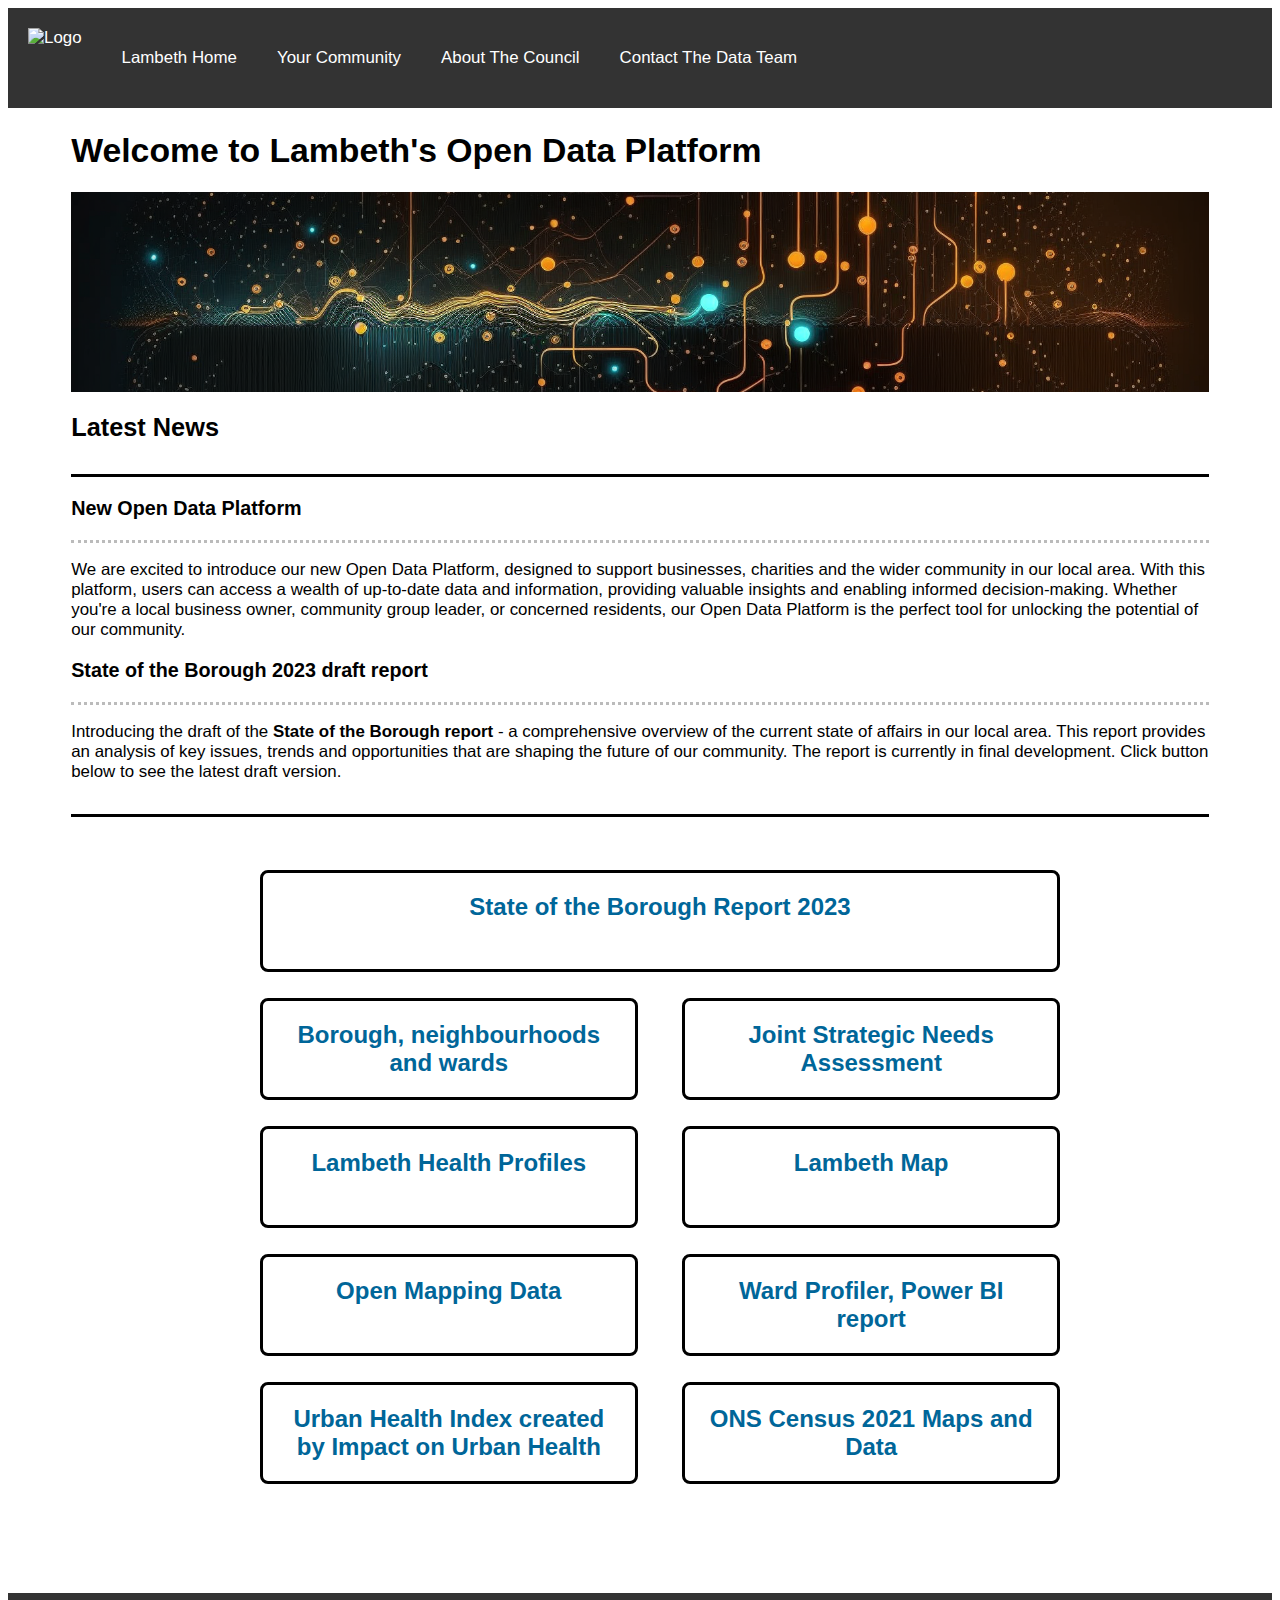
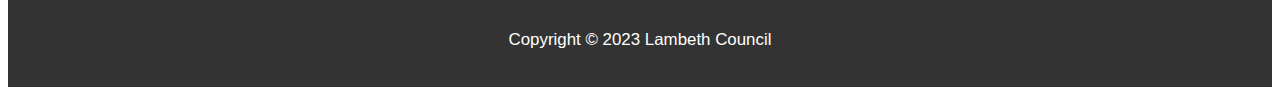
==== index.html @ 28af75da "landing page added" ====
<!DOCTYPE html>
<html>
  <head>
    <meta charset="UTF-8">
    <title>Lambeth Open Data Platform</title>
    <link rel="stylesheet" type="text/css" href="styles.css">
    <link rel="icon" type="image/png" sizes="16x16" href="img/favicon-16x16.png">
    <link rel="icon" type="image/png" sizes="32x32" href="img/favicon-32x32.png">
  </head>
  <body>

    <header>
      <nav>
        <ul>
          <img src="https://www.lambeth.gov.uk/themes/custom/lambeth_theme/images/logo.svg" alt="Logo">
          <li><a href="https://www.lambeth.gov.uk">Lambeth Home</a></li>
          <li><a href="https://www.lambeth.gov.uk/your-community">Your Community</a></li>
          <li><a href="https://www.lambeth.gov.uk/about-council">About The Council</a></li>
          <li><a href="mailto:data@lambeth.gov.uk?subject=Email from Open Data Platform">Contact The Data Team</a></li>
        </ul>
      </nav>
    </header>

    

    <div class = "intro">
      
      <h1>Welcome to Lambeth's Open Data Platform</h1>
      <div class="banner">

      </div>

      <h2>Latest News</h2>
      <hr class="solid">
      <h3>New Open Data Platform</h3>
      <hr class="dotted">
      <p>We are excited to introduce our new Open Data Platform, designed to support businesses, charities and the wider community in our local area. With this platform, users can access a wealth of up-to-date data and information, providing valuable insights and enabling informed decision-making. Whether you're a local business owner, community group leader, or concerned residents, our Open Data Platform is the perfect tool for unlocking the potential of our community.</p>
      
      <h3 class="hidden">Cost of Living Data Support Pack</h3>
      <hr class="dotted hidden">
      <p  class="hidden">Introducing our comprehensive Cost of Living Data Pack. This pack includes up-to-date information on the impact of the financial crisis in the context of Lambeth. With this data, you can make informed decisions on budget allocation, targetted support and outreach as well as to support funding bids. Whether you're a local charity, professional, or resident, our Cost of Living Data Pack is an essential tool for understanding the impact of the financial crisis on Lambeth.
      Click the <strong> Impact of the Financial Crisis</strong> button to view the interactive dashboard.</p>
      
      <h3>State of the Borough 2023 draft report</h3>
      <hr class="dotted">
      <p>Introducing the draft of the <strong>State of the Borough report</strong> - a comprehensive overview of the current state of affairs in our local area. This report provides an analysis of key issues, trends and opportunities that are shaping the future of our community.
      The report is currently in final development. Click button below to see the latest draft version.</p>
      
      <hr class="solid">

    </div>

  
    <main>
          

      <ul class="tile-grid flex-wrap nav">
        <div class="hidden"> <!-- REMOVE DIV TO ADD BACK IN WHEN READY-->
          <li class= "btn flex tile way1 " id="col" onclick="location.href='../CostOfLiving%20Data%20Pack/scripts/Cost-Of-Living-Data-Pack.html#cover';">
            Impact of the Financial Crisis
          </li>
        </div>

        <li class="btn flex tile way1" onclick="location.href='state_of_borough_landing_page.html';">
          State of the Borough Report 2023
        </li>
        
        <li class="btn flex tile way3" onclick="location.href='https://www.lambeth.gov.uk/your-community/facts-figures/borough-neighbourhoods-wards';">
          Borough, neighbourhoods and wards
        </li>
        
        <li class="btn flex tile way3" onclick="location.href='https://www.lambeth.gov.uk/adult-social-care-and-health/health-and-wellbeing/lambeth-health-profile/joint-strategic-needs-assessment-jsna';">
          Joint Strategic Needs Assessment
        </li>

        <li class="btn flex tile way3" onclick="location.href='https://www.lambeth.gov.uk/adult-social-care-and-health/health-and-wellbeing/lambeth-health-profile';">
          Lambeth Health Profiles
        </li>

        <li class="btn flex tile way2" onclick="location.href='https://maps.lambeth.gov.uk/Html5Viewer/Index.html?configBase=https://maps.lambeth.gov.uk/Geocortex/Essentials/REST/sites/PUBLIC_Lambeth_Map_30/viewers/Viewer_for_HTML5_4133/virtualdirectory/Resources/Config/Default';">
          Lambeth Map
        </li>
        
        <li class="btn flex tile way2" onclick="location.href='https://www.lambeth.gov.uk/about-council/transparency-open-data/open-mapping-data';">
          Open Mapping Data
        </li>
  

        <li class="btn flex tile way3" onclick="location.href='https://app.powerbi.com/view?r=eyJrIjoiM2JiYzc1ZTAtNzI1Ni00YTI4LWFlMWUtYzY4ODlmZjQyMTA0IiwidCI6ImM0ZjIyNzgwLTQ4NWYtNDUwNy1hZjRhLTYwYTk3MWQ2ZjdmZSIsImMiOjh9&pageName=ReportSection6ea6ab630767c96e65db';">
          Ward Profiler, Power BI report
        </li>
        
        <li class="btn flex tile way3" onclick="location.href='https://urbanhealth.org.uk/insights/data/urban-health-index-uhi-for-lambeth-and-southwark';">
          Urban Health Index created by Impact on Urban Health
        </li>

        <li class="btn flex tile way3" onclick="location.href='https://www.ons.gov.uk/census/maps';">
          ONS Census 2021 Maps and Data
        </li>


      </ul>

    </main>

    <footer>
      <p>Copyright © 2023 Lambeth Council</p>
    </footer>

  </body>
</html>
---- styles.css ----
<style>
  body {
    font-family: Arial, sans-serif;
  }
  
  header img {
        height: 50px;
        margin-right: 20px;
  }
  
  /*main {
    display:block;
  }*/

  *, ::before, ::after {
      box-sizing: border-box;
      border-width: 0;
      border-style: solid;
      border-color: currentColor;
  }

  .intro {
    padding-left: 5%;
    padding-right: 5%;
  }

  .flex-wrap {
    flex-wrap: wrap;
    margin-top: 1rem;
    margin-bottom: 1rem;
  }

  .nav li {
    display: inline-block;
    font-size: 20px;
    padding: 20px;
    font-size: x-large;
  }

  .center {
    text-align: center;
  }

  .hidden {
    display:none;
  }

  .banner {
   background-image: url("img/banner1.png") ; 
   height: 200px;
   background-position-y: center;
   background-repeat: no-repeat;
   background-position-x: center;
   background-size:cover;
  }

  .tile {
    min-height: 6rem;
    margin-top: 1rem;
    margin-bottom: 1rem;
    font-weight: bold;
  }

  .way3 {
    width: 27.3%;
    margin-inline-start: 3%;
    margin-inline-end: 3%;
  }

  .way2 {
    width: 44%;
    margin-inline-start: 3%;
    margin-inline-end: 3%;
  }

  .way1 {
    width: 94%;
    margin-inline-start: 3%;
    margin-inline-end: 3%;
  }

  .flex{
    display: flex;
    flex-direction: column;
  }
  .tile-grid {
    display: flex;
  }
  
  body {
      font-family: Open Sans,Segoe UI,Tahoma,sans-serif;
      font-size: 1.05555rem
  }

  header {
    background-color: #333;
    color: #fff;
    padding: 20px;
  }

  header nav ul {
    list-style: none;
    margin: 0;
    padding: 0;
    display: flex;
  }

  header nav a {
    color: #fff;
    text-decoration: none;
    padding: 20px;
    display: block;
  }

  main {
    text-align: center;
    padding-top: 0rem;
    padding-left: 15%;
    padding-right: 15%;
    padding-top: 1rem;
    padding-bottom: 5rem;
    /*padding: 80px;*/
  }

  main h1 {
    font-size: 36px;
    margin-bottom: 40px;
  }

  .btn {
    background-color: #fff;
    color: #006699;
    outline-color: #000;
    outline-style: solid;
    padding: 10px 20px;
    border-radius: 5px;
    display: inline-block;
  }

  .btn:hover {
    background-color: #993399;
    color: #fff;
    cursor: pointer;
  }

  footer {
    background-color: #333;
    color: #fff;
    text-align: center;
    padding: 20px;
  }

@media (max-width: 1300px) {
  .way3 {
    width: 44%;
    margin-inline-start: 3%;
    margin-inline-end: 3%;
  }
}

@media (max-width: 900px) {
  .way3 {
    width: 100%;
    margin-inline-start: 0%;
    margin-inline-end: 0%;
  }

  .way2 {
    width: 100%;
    margin-inline-start: 0%;
    margin-inline-end: 0%;
  }

  .way1 {
    width: 100%;
    margin-inline-start: 0%;
    margin-inline-end: 0%;
  }
}

/* Dotted border */
hr.dotted {
  border-top: 3px dotted #bbb;
}

/* Solid border */
hr.solid {
  border-top: 3px solid #000;
  margin-top: 2rem;
}



</style>
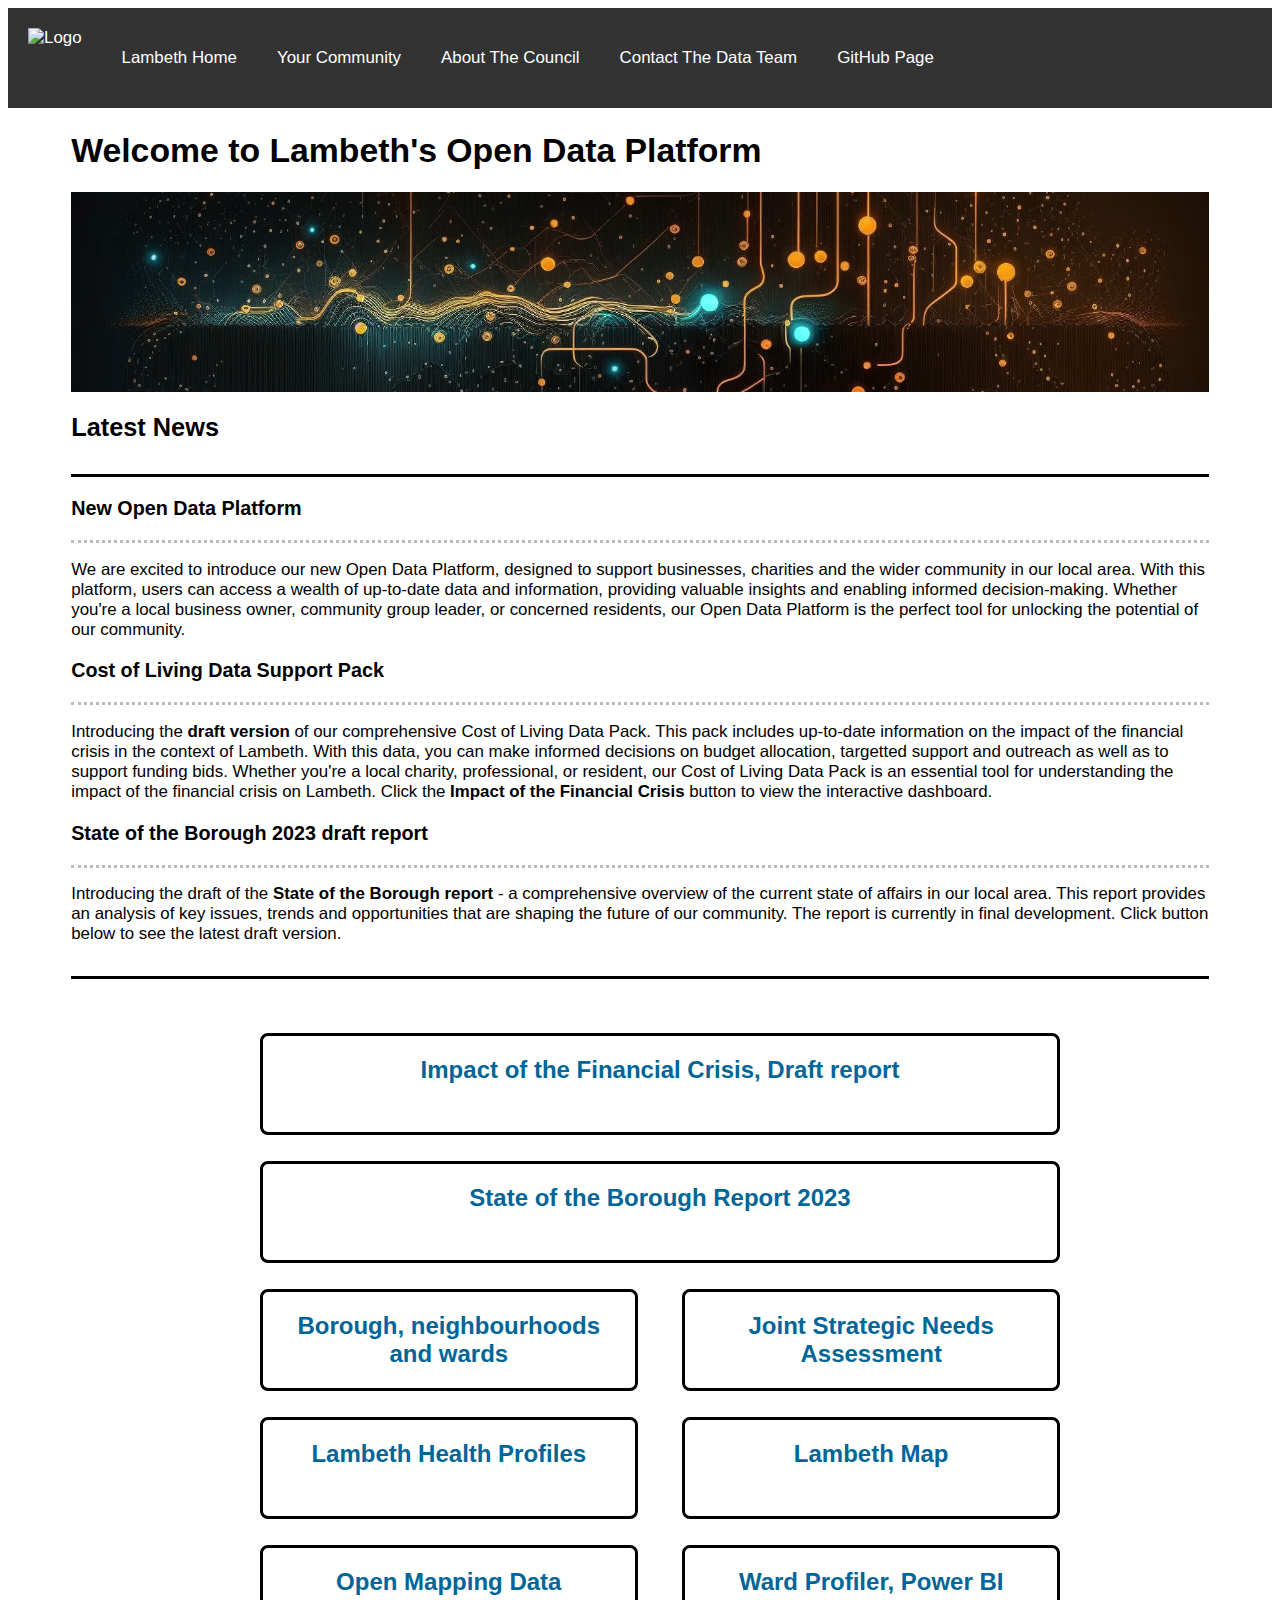
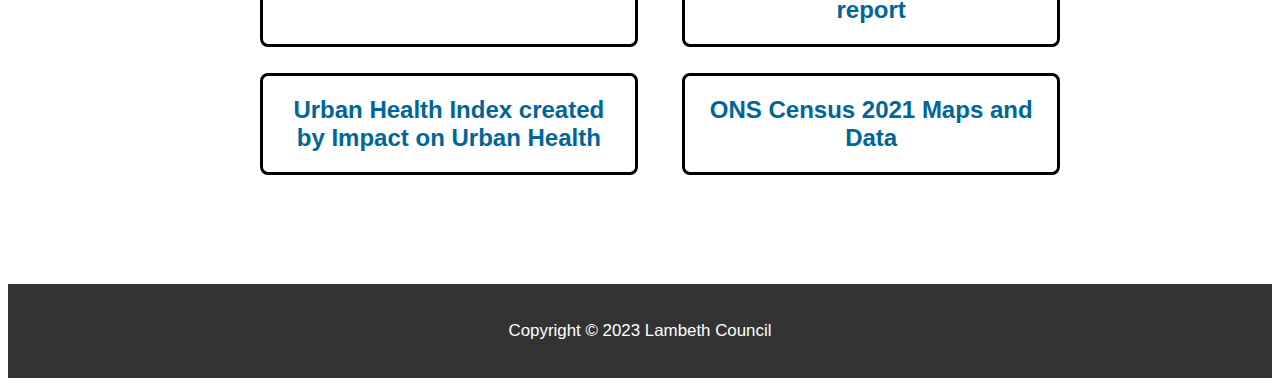
==== commit cfe5359d: "Updated the cost of living draft data pack" ====
--- a/index.html
+++ b/index.html
@@ -17,6 +17,7 @@
           <li><a href="https://www.lambeth.gov.uk/your-community">Your Community</a></li>
           <li><a href="https://www.lambeth.gov.uk/about-council">About The Council</a></li>
           <li><a href="mailto:data@lambeth.gov.uk?subject=Email from Open Data Platform">Contact The Data Team</a></li>
+          <li><a href="https://github.com/Lambeth-Open-Data/Lambeth-Open-Data.github.io">GitHub Page</a></li>
         </ul>
       </nav>
     </header>
@@ -36,9 +37,9 @@
       <hr class="dotted">
       <p>We are excited to introduce our new Open Data Platform, designed to support businesses, charities and the wider community in our local area. With this platform, users can access a wealth of up-to-date data and information, providing valuable insights and enabling informed decision-making. Whether you're a local business owner, community group leader, or concerned residents, our Open Data Platform is the perfect tool for unlocking the potential of our community.</p>
       
-      <h3 class="hidden">Cost of Living Data Support Pack</h3>
-      <hr class="dotted hidden">
-      <p  class="hidden">Introducing our comprehensive Cost of Living Data Pack. This pack includes up-to-date information on the impact of the financial crisis in the context of Lambeth. With this data, you can make informed decisions on budget allocation, targetted support and outreach as well as to support funding bids. Whether you're a local charity, professional, or resident, our Cost of Living Data Pack is an essential tool for understanding the impact of the financial crisis on Lambeth.
+      <h3>Cost of Living Data Support Pack</h3>
+      <hr class="dotted ">
+      <p>Introducing the <strong>draft version</strong> of our comprehensive Cost of Living Data Pack. This pack includes up-to-date information on the impact of the financial crisis in the context of Lambeth. With this data, you can make informed decisions on budget allocation, targetted support and outreach as well as to support funding bids. Whether you're a local charity, professional, or resident, our Cost of Living Data Pack is an essential tool for understanding the impact of the financial crisis on Lambeth.
       Click the <strong> Impact of the Financial Crisis</strong> button to view the interactive dashboard.</p>
       
       <h3>State of the Borough 2023 draft report</h3>
@@ -55,11 +56,11 @@
           
 
       <ul class="tile-grid flex-wrap nav">
-        <div class="hidden"> <!-- REMOVE DIV TO ADD BACK IN WHEN READY-->
-          <li class= "btn flex tile way1 " id="col" onclick="location.href='../CostOfLiving%20Data%20Pack/scripts/Cost-Of-Living-Data-Pack.html#cover';">
-            Impact of the Financial Crisis
+        
+          <li class= "btn flex tile way1 " id="col" onclick="location.href='cost_of_living_datapack_page.html';">
+            Impact of the Financial Crisis, Draft report
           </li>
-        </div>
+        
 
         <li class="btn flex tile way1" onclick="location.href='state_of_borough_landing_page.html';">
           State of the Borough Report 2023
--- a/styles.css
+++ b/styles.css
@@ -1,4 +1,10 @@
 <style>
+  .navbar-inverse {background-color: #ff9900}
+
+  .body {font-family: "Arial"}
+
+  .btn {background-color: #006699}  
+
   body {
     font-family: Arial, sans-serif;
   }
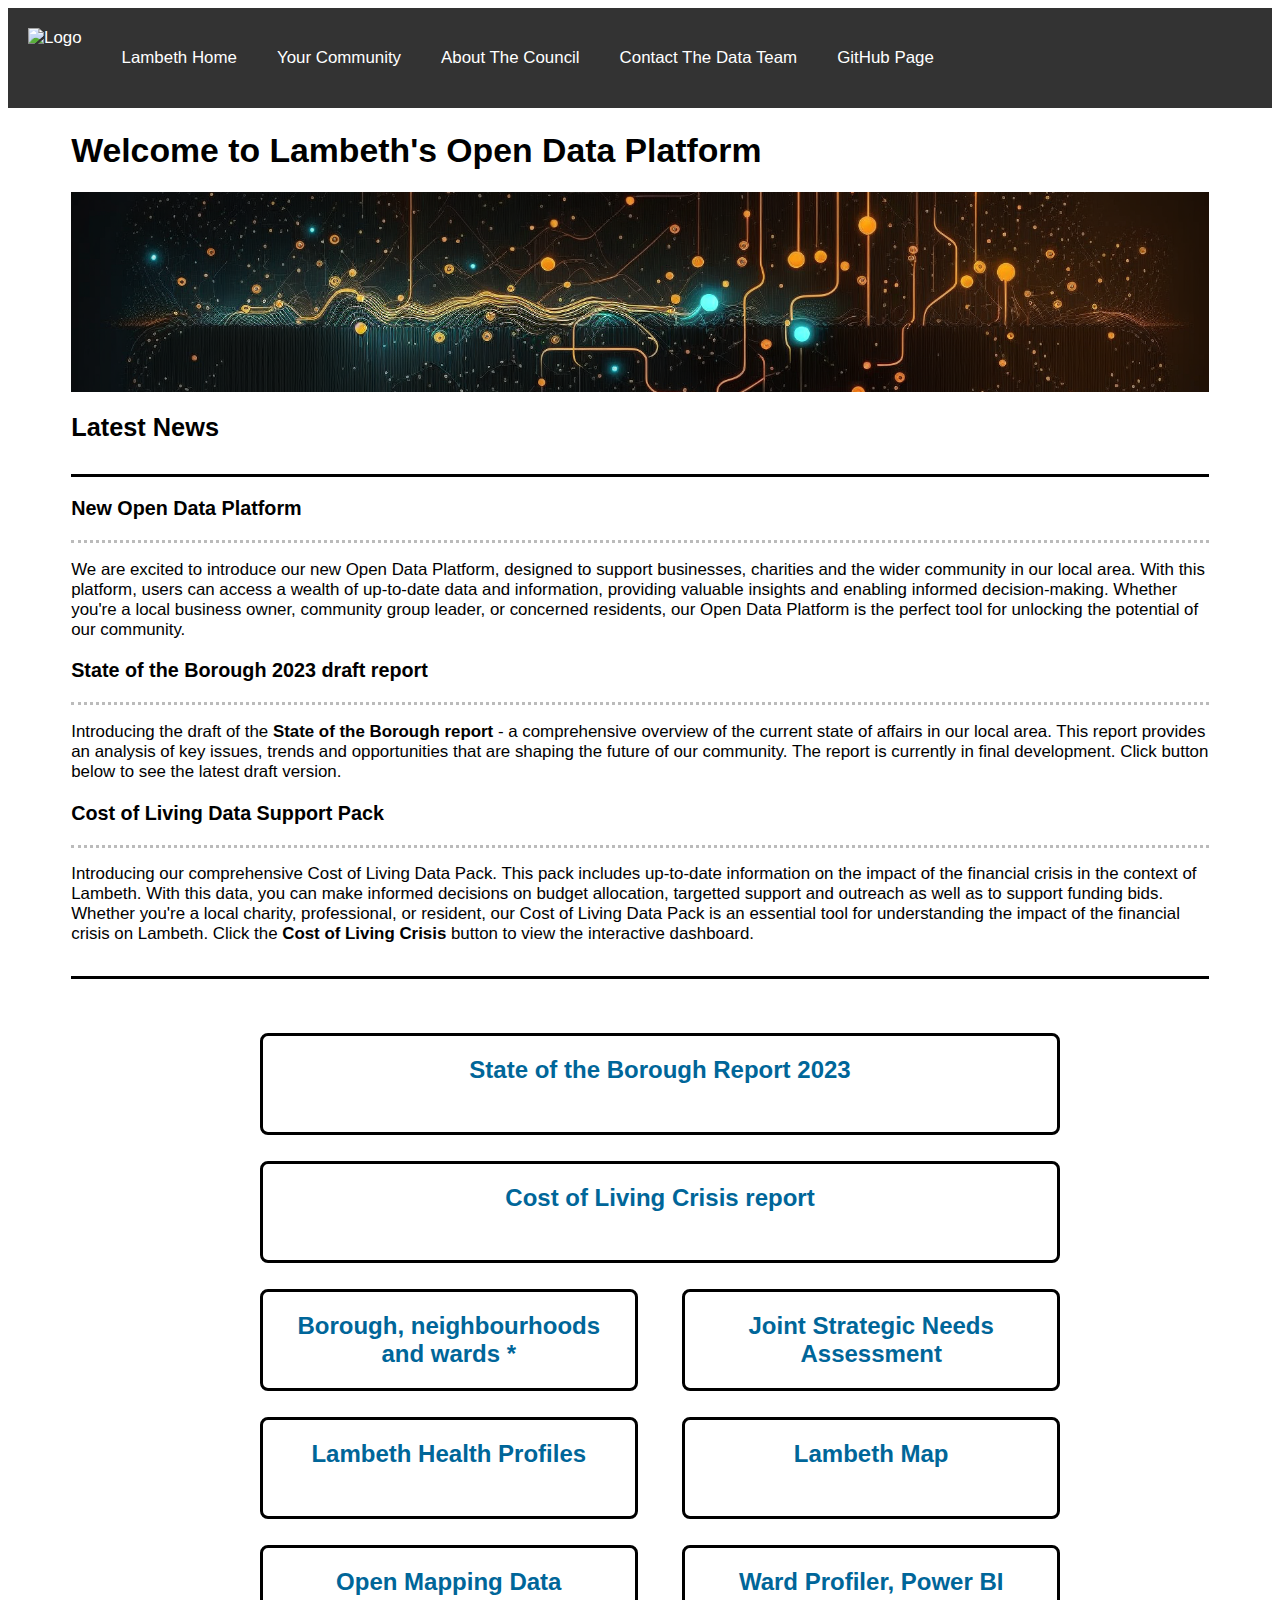
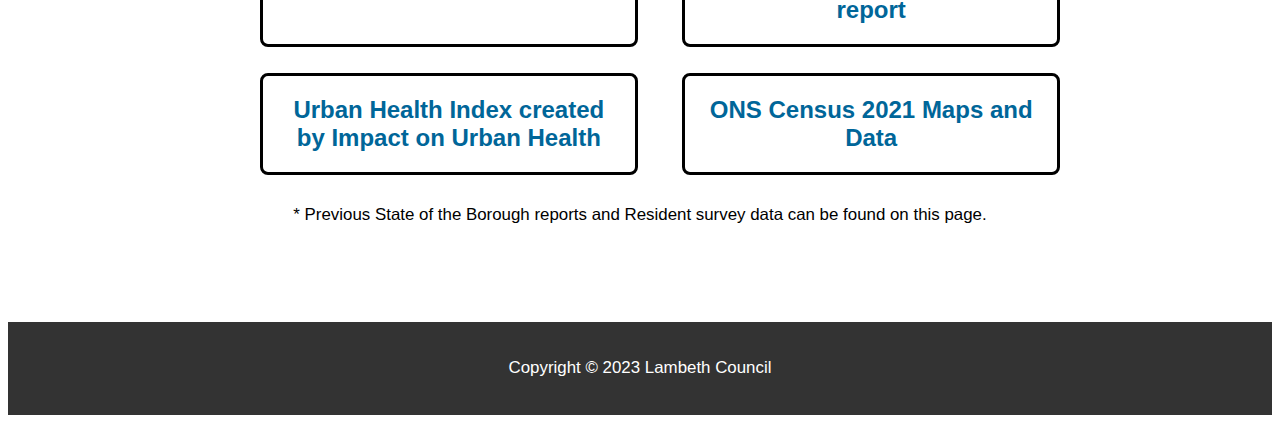
==== commit d0c65b2f: "made changes to home page" ====
--- a/index.html
+++ b/index.html
@@ -37,16 +37,16 @@
       <hr class="dotted">
       <p>We are excited to introduce our new Open Data Platform, designed to support businesses, charities and the wider community in our local area. With this platform, users can access a wealth of up-to-date data and information, providing valuable insights and enabling informed decision-making. Whether you're a local business owner, community group leader, or concerned residents, our Open Data Platform is the perfect tool for unlocking the potential of our community.</p>
       
-      <h3>Cost of Living Data Support Pack</h3>
-      <hr class="dotted ">
-      <p>Introducing the <strong>draft version</strong> of our comprehensive Cost of Living Data Pack. This pack includes up-to-date information on the impact of the financial crisis in the context of Lambeth. With this data, you can make informed decisions on budget allocation, targetted support and outreach as well as to support funding bids. Whether you're a local charity, professional, or resident, our Cost of Living Data Pack is an essential tool for understanding the impact of the financial crisis on Lambeth.
-      Click the <strong> Impact of the Financial Crisis</strong> button to view the interactive dashboard.</p>
-      
       <h3>State of the Borough 2023 draft report</h3>
       <hr class="dotted">
       <p>Introducing the draft of the <strong>State of the Borough report</strong> - a comprehensive overview of the current state of affairs in our local area. This report provides an analysis of key issues, trends and opportunities that are shaping the future of our community.
       The report is currently in final development. Click button below to see the latest draft version.</p>
       
+      <h3>Cost of Living Data Support Pack</h3>
+      <hr class="dotted ">
+      <p>Introducing our comprehensive Cost of Living Data Pack. This pack includes up-to-date information on the impact of the financial crisis in the context of Lambeth. With this data, you can make informed decisions on budget allocation, targetted support and outreach as well as to support funding bids. Whether you're a local charity, professional, or resident, our Cost of Living Data Pack is an essential tool for understanding the impact of the financial crisis on Lambeth.
+      Click the <strong> Cost of Living Crisis</strong> button to view the interactive dashboard.</p>
+
       <hr class="solid">
 
     </div>
@@ -57,17 +57,19 @@
 
       <ul class="tile-grid flex-wrap nav">
         
-          <li class= "btn flex tile way1 " id="col" onclick="location.href='cost_of_living_datapack_page.html';">
-            Impact of the Financial Crisis, Draft report
-          </li>
-        
 
         <li class="btn flex tile way1" onclick="location.href='state_of_borough_landing_page.html';">
           State of the Borough Report 2023
         </li>
         
+        
+        <li class= "btn flex tile way1 " id="col" onclick="location.href='cost_of_living_datapack_page.html';">
+          Cost of Living Crisis report
+        </li>
+      
+
         <li class="btn flex tile way3" onclick="location.href='https://www.lambeth.gov.uk/your-community/facts-figures/borough-neighbourhoods-wards';">
-          Borough, neighbourhoods and wards
+          Borough, neighbourhoods and wards *
         </li>
         
         <li class="btn flex tile way3" onclick="location.href='https://www.lambeth.gov.uk/adult-social-care-and-health/health-and-wellbeing/lambeth-health-profile/joint-strategic-needs-assessment-jsna';">
@@ -102,6 +104,8 @@
 
       </ul>
 
+      <p>* Previous State of the Borough reports and Resident survey data can be found on this page.</p>
+
     </main>
 
     <footer>
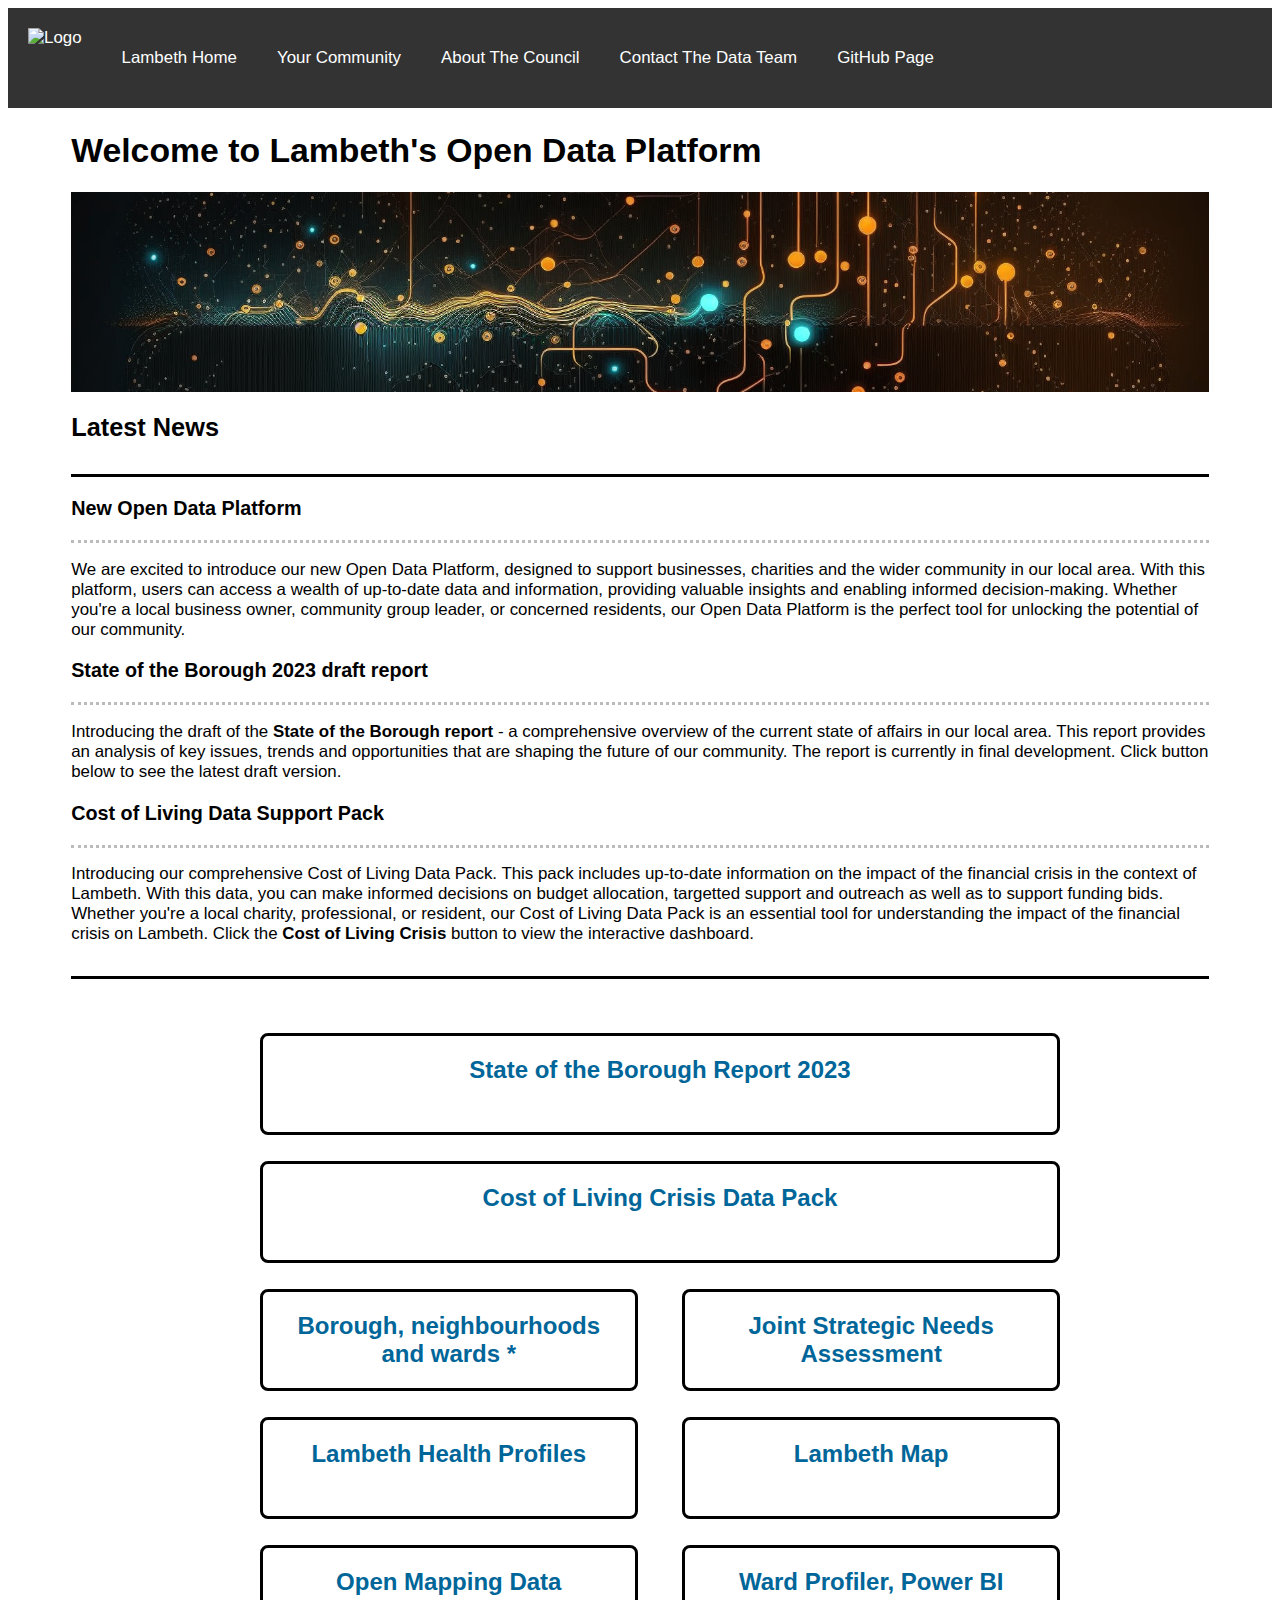
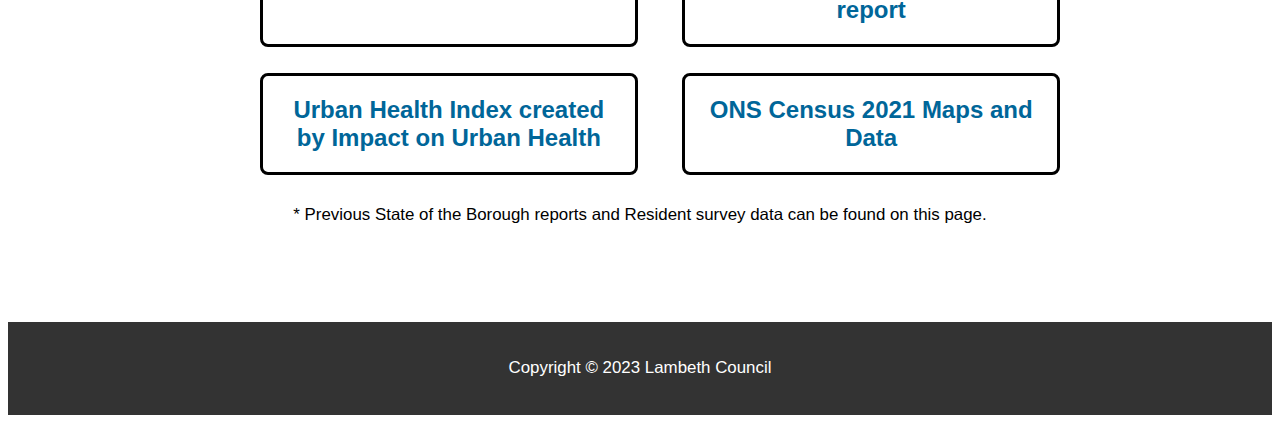
==== commit 861ed344: "updated home page" ====
--- a/index.html
+++ b/index.html
@@ -64,7 +64,7 @@
         
         
         <li class= "btn flex tile way1 " id="col" onclick="location.href='cost_of_living_datapack_page.html';">
-          Cost of Living Crisis report
+          Cost of Living Crisis Data Pack
         </li>
       
 
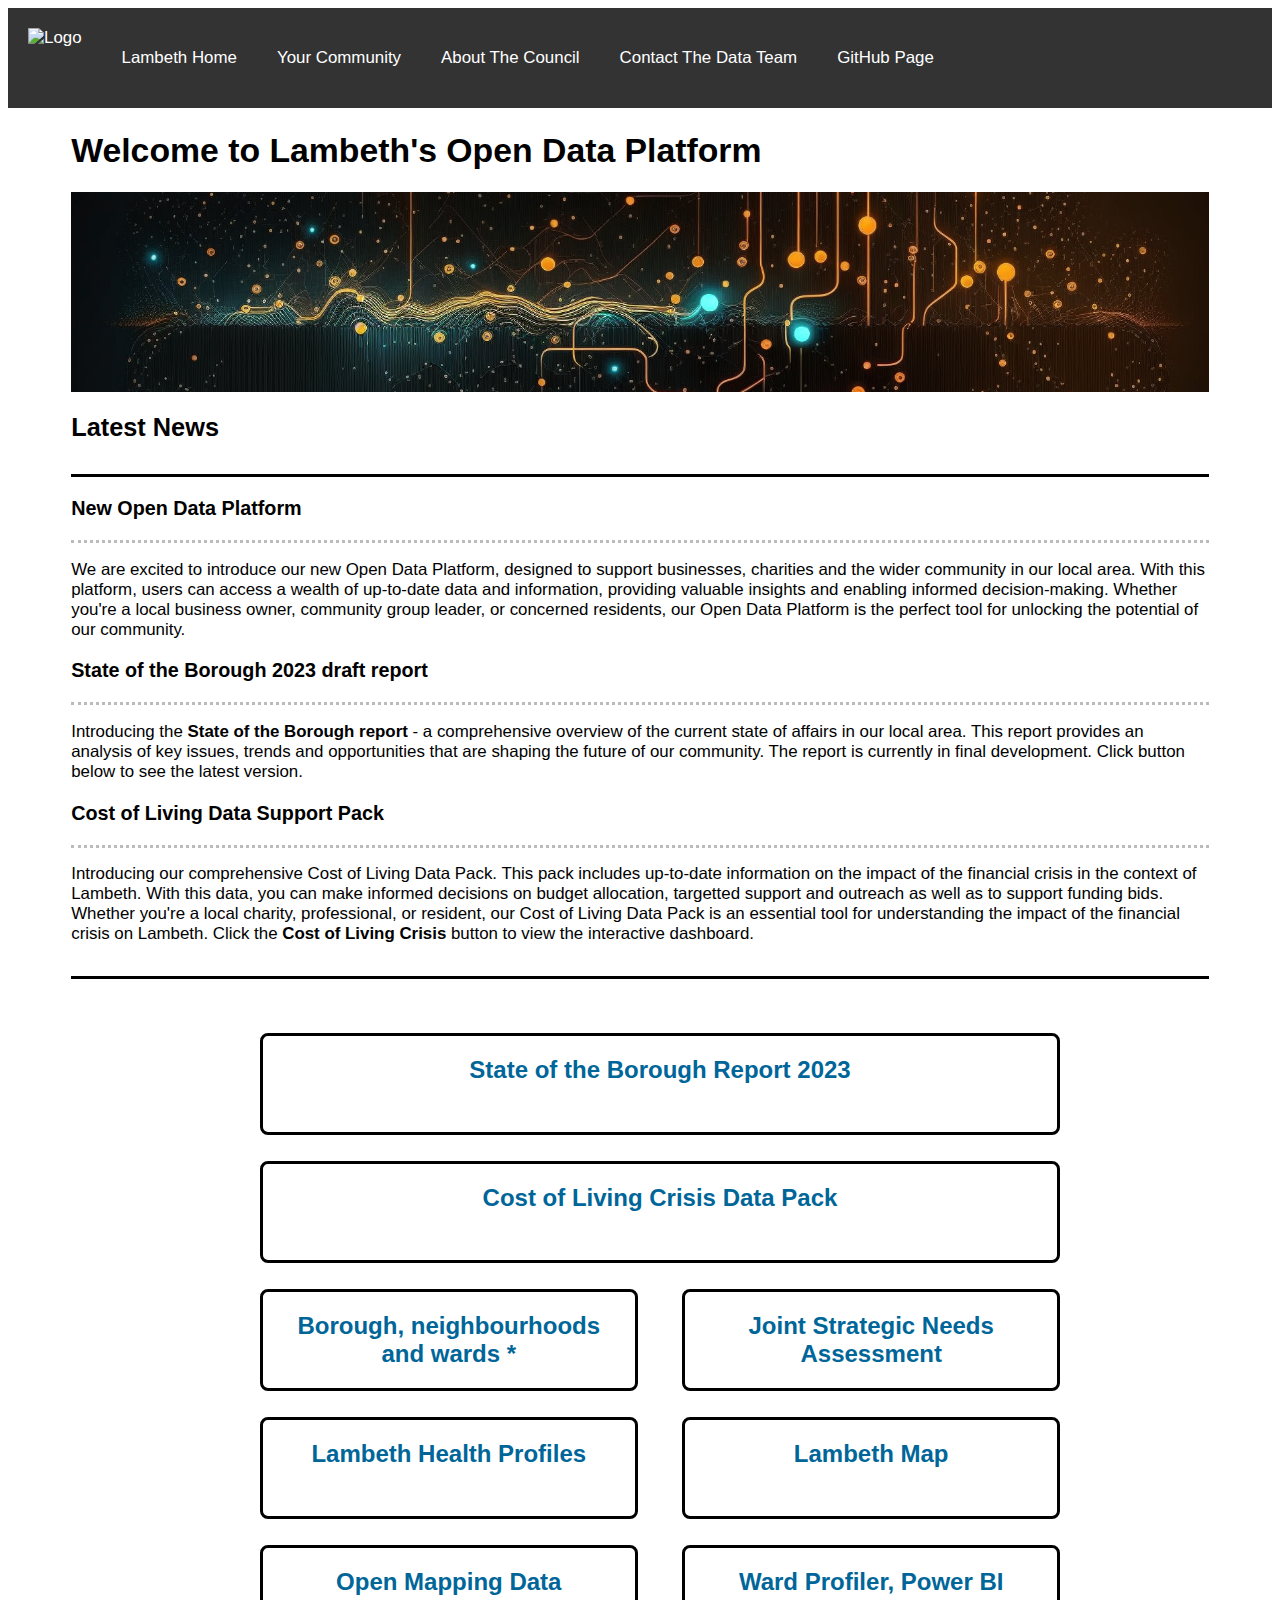
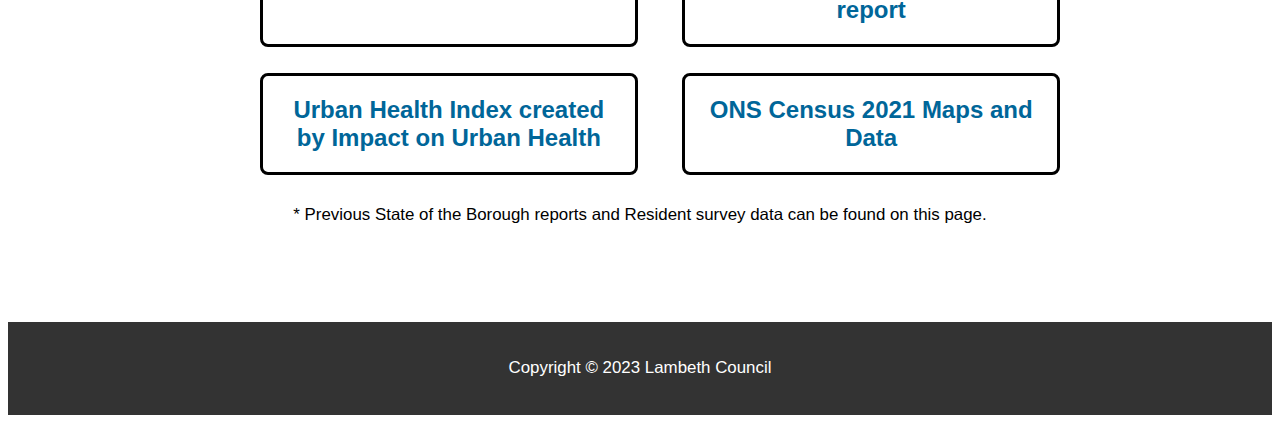
==== commit 9c18a291: "Draft removed" ====
--- a/index.html
+++ b/index.html
@@ -20,6 +20,16 @@
           <li><a href="https://github.com/Lambeth-Open-Data/Lambeth-Open-Data.github.io">GitHub Page</a></li>
         </ul>
       </nav>
+      <!-- Google tag (gtag.js) -->
+      <script async src=https://www.googletagmanager.com/gtag/js?id=G-HNSEBCH07H></script>
+      <script>
+        window.dataLayer = window.dataLayer || [];
+        function gtag(){dataLayer.push(arguments);}
+        gtag('js', new Date());
+
+        gtag('config', 'G-HNSEBCH07H');
+      </script>
+
     </header>
 
     
@@ -39,8 +49,8 @@
       
       <h3>State of the Borough 2023 draft report</h3>
       <hr class="dotted">
-      <p>Introducing the draft of the <strong>State of the Borough report</strong> - a comprehensive overview of the current state of affairs in our local area. This report provides an analysis of key issues, trends and opportunities that are shaping the future of our community.
-      The report is currently in final development. Click button below to see the latest draft version.</p>
+      <p>Introducing the <strong>State of the Borough report</strong> - a comprehensive overview of the current state of affairs in our local area. This report provides an analysis of key issues, trends and opportunities that are shaping the future of our community.
+      The report is currently in final development. Click button below to see the latest version.</p>
       
       <h3>Cost of Living Data Support Pack</h3>
       <hr class="dotted ">
